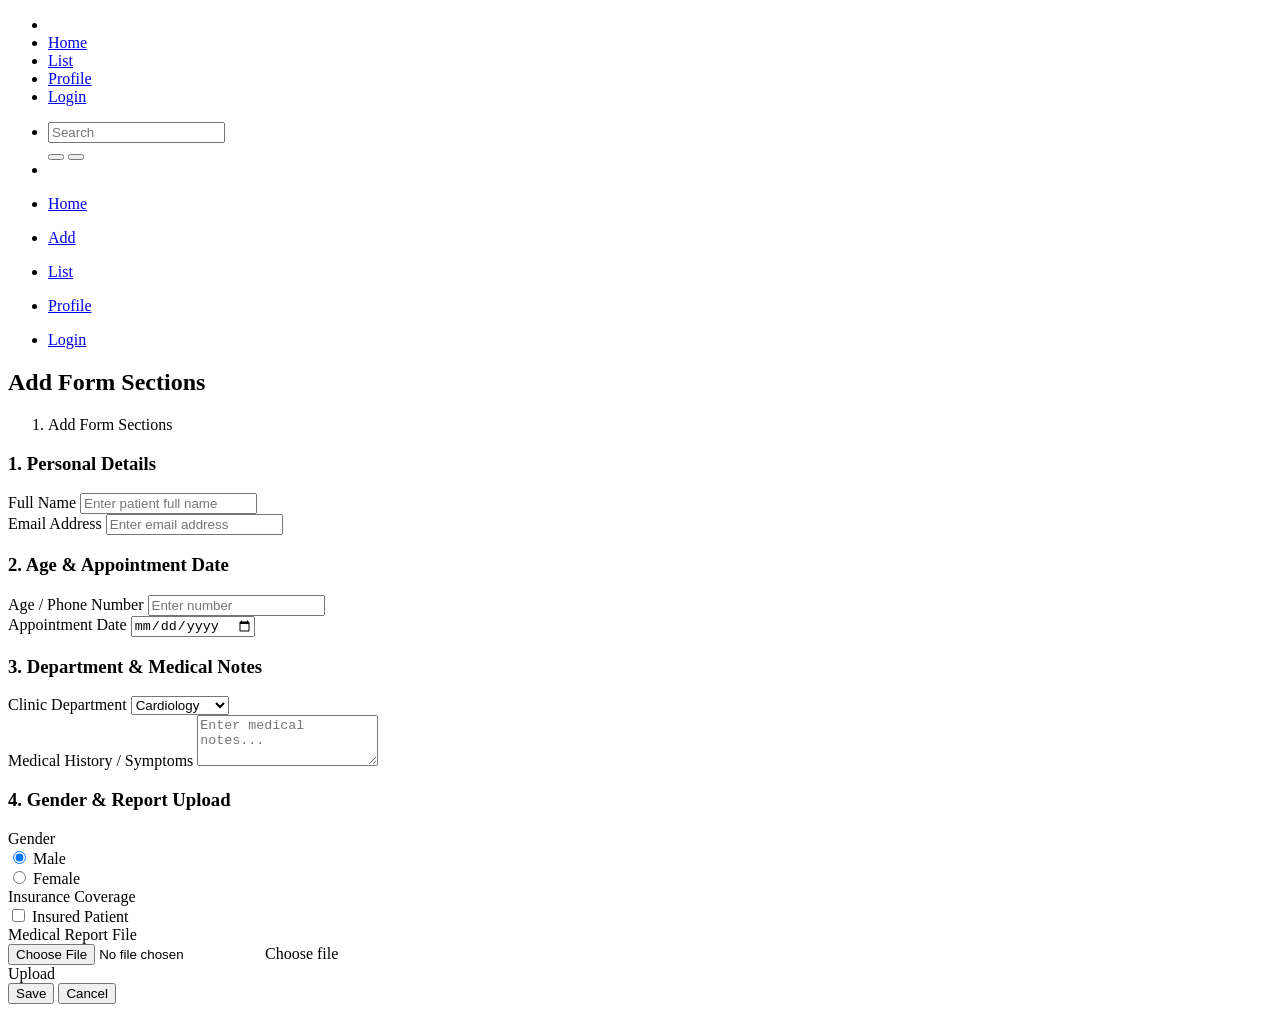
==== add.html @ 3b68492e "Add files via upload" ====
<!DOCTYPE html>
<html lang="en">
<head>
  <meta charset="utf-8">
  <meta name="viewport" content="width=device-width, initial-scale=1">
  <title>MedFlow Clinic Simple Appointment Form</title>

  <!-- Google Font: Source Sans Pro -->
  <link rel="stylesheet" href="https://fonts.googleapis.com/css?family=Source+Sans+Pro:300,400,400i,700&display=fallback">
  <!-- Font Awesome -->
  <link rel="stylesheet" href="../../plugins/fontawesome-free/css/all.min.css">
  <!-- Theme style -->
  <link rel="stylesheet" href="../../dist/css/adminlte.min.css">
</head>

<body class="hold-transition sidebar-mini layout-fixed">
<div class="wrapper">

  <!-- Navbar -->
  <nav class="main-header navbar navbar-expand navbar-white navbar-light">
    <!-- Left navbar links -->
    <ul class="navbar-nav">
      <li class="nav-item">
        <a class="nav-link" data-widget="pushmenu" href="#" role="button"><i class="fas fa-bars"></i></a>
      </li>
      <li class="nav-item d-none d-sm-inline-block">
        <a href="index.html" class="nav-link">Home</a>
      </li>
      <li class="nav-item d-none d-sm-inline-block">
        <a href="List.html" class="nav-link">List</a>
      </li>
      <li class="nav-item d-none d-sm-inline-block">
        <a href="profile.html" class="nav-link">Profile</a>
      </li>
      <li class="nav-item d-none d-sm-inline-block">
        <a href="login.html" class="nav-link">Login</a>
      </li>
    </ul>

    <!-- Right navbar links -->
    <ul class="navbar-nav ml-auto">
      <li class="nav-item">
        <a class="nav-link" data-widget="navbar-search" href="#" role="button">
          <i class="fas fa-search"></i>
        </a>
        <div class="navbar-search-block">
          <form class="form-inline">
            <div class="input-group input-group-sm">
              <input class="form-control form-control-navbar" type="search" placeholder="Search" aria-label="Search">
              <div class="input-group-append">
                <button class="btn btn-navbar" type="submit">
                  <i class="fas fa-search"></i>
                </button>
                <button class="btn btn-navbar" type="button" data-widget="navbar-search">
                  <i class="fas fa-times"></i>
                </button>
              </div>
            </div>
          </form>
        </div>
      </li>
      <li class="nav-item">
        <a class="nav-link" data-widget="fullscreen" href="#" role="button">
          <i class="fas fa-expand-arrows-alt"></i>
        </a>
      </li>
    </ul>
  </nav>
  <!-- /.navbar -->

  <!-- Main Sidebar Container -->
  <aside class="main-sidebar sidebar-dark-primary elevation-4">
    <!-- Brand Logo -->
    <!-- Sidebar -->
    <div class="sidebar">
      <!-- Sidebar Menu -->
      <nav class="mt-2">
    
        <ul class="nav nav-pills nav-sidebar flex-column" data-widget="treeview" role="menu" data-accordion="false">
          <li class="nav-item">
            <a href="index.html" class="nav-link">
              <i class="nav-icon fas fa-home"></i>
              <p>Home</p>
            </a>
          </li>
          <li class="nav-item">
            <a href="add.html" class="nav-link">
              <i class="nav-icon fas fa-plus"></i>
              <p>Add</p>
            </a>
          </li>
          <li class="nav-item">
            <a href="List.html" class="nav-link">
              <i class="nav-icon fas fa-list"></i>
              <p>List</p>
            </a>
          </li>
          <li class="nav-item">
            <a href="profile.html" class="nav-link">
              <i class="nav-icon fas fa-user"></i>
              <p>Profile</p>
            </a>
          </li>
          <li class="nav-item">
            <a href="login.html" class="nav-link">
              <i class="nav-icon fas fa-sign-in-alt"></i>
              <p>Login</p>
            </a>
          </li>
        </ul>
      </nav>
      <!-- /.sidebar-menu -->
    </div>
    <!-- /.sidebar -->
  </aside>

  <!-- Content Wrapper. Contains page content -->
  <div class="content-wrapper">
    <!-- Content Header (Page header) -->
    <section class="content-header">
      <div class="container-fluid">
        <div class="row mb-2">
          <div class="col-sm-6">
            <h1>Add Form Sections</h1>
          </div>
          <div class="col-sm-6">
            <ol class="breadcrumb float-sm-right">
              <li class="breadcrumb-item active">Add Form Sections</li>
            </ol>
          </div>
        </div>
      </div>
    </section>

    <!-- Main content -->
    <section class="content">
      <div class="container-fluid">
        <form>
          <div class="row">

            <!-- SECTION 1: Text & Email Inputs -->
            <div class="col-md-6">
              <div class="card card-primary">
                <div class="card-header">
                  <h3 class="card-title">1. Personal Details</h3>
                </div>
                <div class="card-body">
                  <div class="form-group">
                    <label for="inputText">Full Name</label>
                    <input type="text" class="form-control" id="inputText" placeholder="Enter patient full name">
                  </div>
                  <div class="form-group">
                    <label for="inputEmail">Email Address</label>
                    <input type="email" class="form-control" id="inputEmail" placeholder="Enter email address">
                  </div>
                </div>
              </div>
            </div>

            <!-- SECTION 2: Number & Date Inputs -->
            <div class="col-md-6">
              <div class="card card-info">
                <div class="card-header">
                  <h3 class="card-title">2. Age & Appointment Date</h3>
                </div>
                <div class="card-body">
                  <div class="form-group">
                    <label for="inputNumber">Age / Phone Number</label>
                    <input type="number" class="form-control" id="inputNumber" placeholder="Enter number">
                  </div>
                  <div class="form-group">
                    <label for="inputDate">Appointment Date</label>
                    <input type="date" class="form-control" id="inputDate">
                  </div>
                </div>
              </div>
            </div>

          </div>

          <div class="row">

            <!-- SECTION 3: Select & Textarea -->
            <div class="col-md-6">
              <div class="card card-success">
                <div class="card-header">
                  <h3 class="card-title">3. Department & Medical Notes</h3>
                </div>
                <div class="card-body">
                  <div class="form-group">
                    <label>Clinic Department</label>
                    <select class="form-control">
                      <option>Cardiology</option>
                      <option>Pediatrics</option>
                      <option>Orthopedics</option>
                      <option>Dermatology</option>
                    </select>
                  </div>
                  <div class="form-group">
                    <label>Medical History / Symptoms</label>
                    <textarea class="form-control" rows="3" placeholder="Enter medical notes..."></textarea>
                  </div>
                </div>
              </div>
            </div>

            <!-- SECTION 4: Radios, Checkboxes & File -->
            <div class="col-md-6">
              <div class="card card-warning">
                <div class="card-header">
                  <h3 class="card-title">4. Gender & Report Upload</h3>
                </div>
                <div class="card-body">
                  <div class="form-group">
                    <label>Gender</label>
                    <div class="form-check">
                      <input class="form-check-input" type="radio" name="radioGroup" id="radio1" checked>
                      <label class="form-check-label" for="radio1">Male</label>
                    </div>
                    <div class="form-check">
                      <input class="form-check-input" type="radio" name="radioGroup" id="radio2">
                      <label class="form-check-label" for="radio2">Female</label>
                    </div>
                  </div>

                  <div class="form-group">
                    <label>Insurance Coverage</label>
                    <div class="form-check">
                      <input class="form-check-input" type="checkbox" id="check1">
                      <label class="form-check-label" for="check1">Insured Patient</label>
                    </div>
                  </div>

                  <div class="form-group">
                    <label for="exampleInputFile">Medical Report File</label>
                    <div class="input-group">
                      <div class="custom-file">
                        <input type="file" class="custom-file-input" id="exampleInputFile">
                        <label class="custom-file-label" for="exampleInputFile">Choose file</label>
                      </div>
                      <div class="input-group-append">
                        <span class="input-group-text">Upload</span>
                      </div>
                    </div>
                  </div>

                </div>
              </div>
            </div>

          </div>

          <!-- Form Global Footer with Save & Cancel Buttons -->
          <div class="row">
            <div class="col-md-12">
              <div class="card">
                <div class="card-footer">
                  <button type="submit" class="btn btn-primary">Save</button>
                  <button type="button" class="btn btn-default float-right">Cancel</button>
                </div>
              </div>
            </div>
          </div>

        </form>
      </div><!-- /.container-fluid -->
    </section>
    <!-- /.content -->
  </div>
  <!-- /.content-wrapper -->

  <!-- Control Sidebar (separate from main-sidebar) -->
  <aside class="control-sidebar control-sidebar-dark">
    <!-- Control sidebar content goes here -->
  </aside>
  <!-- /.control-sidebar -->

</div>
<!-- ./wrapper -->

<section>
<!-- jQuery -->
<script src="../../plugins/jquery/jquery.min.js"></script>
<!-- Bootstrap 4 -->
<script src="../../plugins/bootstrap/js/bootstrap.bundle.min.js"></script>
<!-- bs-custom-file-input -->
<script src="../../plugins/bs-custom-file-input/bs-custom-file-input.min.js"></script>
<!-- AdminLTE App -->
<script src="../../dist/js/adminlte.min.js"></script>
<!-- Page specific script -->
<script>
$(function () {
  bsCustomFileInput.init();
});
</script>
</section>
</body>
</html>
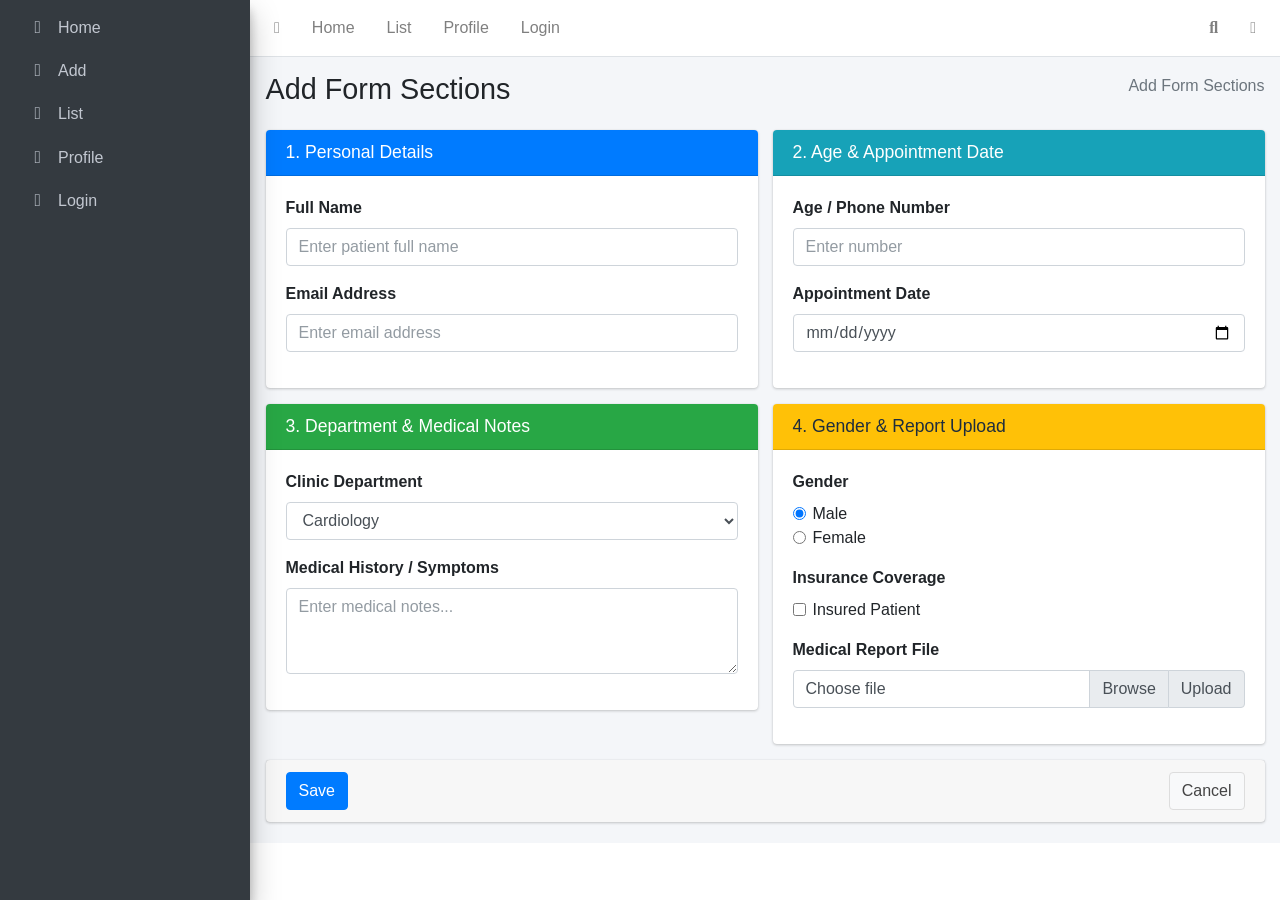
==== commit 2e28d832: "Add files via upload" ====
--- a/add.html
+++ b/add.html
@@ -8,9 +8,9 @@
   <!-- Google Font: Source Sans Pro -->
   <link rel="stylesheet" href="https://fonts.googleapis.com/css?family=Source+Sans+Pro:300,400,400i,700&display=fallback">
   <!-- Font Awesome -->
-  <link rel="stylesheet" href="../../plugins/fontawesome-free/css/all.min.css">
+  <link rel="stylesheet" href="all.min.css">
   <!-- Theme style -->
-  <link rel="stylesheet" href="../../dist/css/adminlte.min.css">
+  <link rel="stylesheet" href="adminlte.min.css">
 </head>
 
 <body class="hold-transition sidebar-mini layout-fixed">
@@ -75,7 +75,6 @@
     <div class="sidebar">
       <!-- Sidebar Menu -->
       <nav class="mt-2">
-    
         <ul class="nav nav-pills nav-sidebar flex-column" data-widget="treeview" role="menu" data-accordion="false">
           <li class="nav-item">
             <a href="index.html" class="nav-link">
@@ -280,13 +279,13 @@
 
 <section>
 <!-- jQuery -->
-<script src="../../plugins/jquery/jquery.min.js"></script>
+<script src="jquery.min.js"></script>
 <!-- Bootstrap 4 -->
-<script src="../../plugins/bootstrap/js/bootstrap.bundle.min.js"></script>
+<script src="bootstrap.bundle.min.js"></script>
 <!-- bs-custom-file-input -->
-<script src="../../plugins/bs-custom-file-input/bs-custom-file-input.min.js"></script>
+<script src="bs-custom-file-input.min.js"></script>
 <!-- AdminLTE App -->
-<script src="../../dist/js/adminlte.min.js"></script>
+<script src="adminlte.min.js"></script>
 <!-- Page specific script -->
 <script>
 $(function () {
@@ -295,4 +294,4 @@
 </script>
 </section>
 </body>
-</html>+</html>
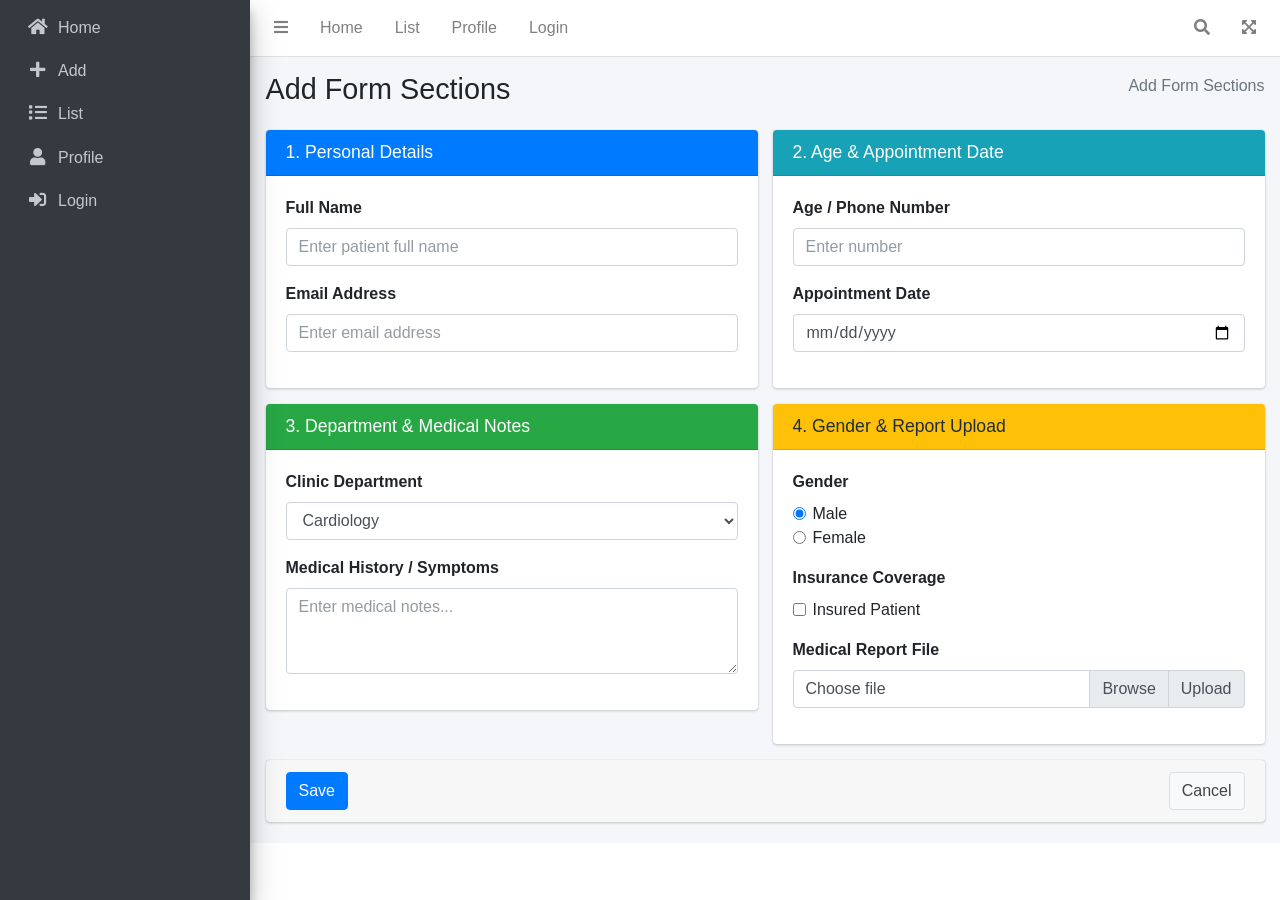
==== commit 27a5e92a: "Add files via upload" ====
--- a/add.html
+++ b/add.html
@@ -8,6 +8,7 @@
   <!-- Google Font: Source Sans Pro -->
   <link rel="stylesheet" href="https://fonts.googleapis.com/css?family=Source+Sans+Pro:300,400,400i,700&display=fallback">
   <!-- Font Awesome -->
+  <link rel="stylesheet" href="https://cdnjs.cloudflare.com/ajax/libs/font-awesome/5.15.4/css/all.min.css">
   <link rel="stylesheet" href="all.min.css">
   <!-- Theme style -->
   <link rel="stylesheet" href="adminlte.min.css">
@@ -18,7 +19,6 @@
 
   <!-- Navbar -->
   <nav class="main-header navbar navbar-expand navbar-white navbar-light">
-    <!-- Left navbar links -->
     <ul class="navbar-nav">
       <li class="nav-item">
         <a class="nav-link" data-widget="pushmenu" href="#" role="button"><i class="fas fa-bars"></i></a>
@@ -37,7 +37,6 @@
       </li>
     </ul>
 
-    <!-- Right navbar links -->
     <ul class="navbar-nav ml-auto">
       <li class="nav-item">
         <a class="nav-link" data-widget="navbar-search" href="#" role="button">
@@ -66,14 +65,10 @@
       </li>
     </ul>
   </nav>
-  <!-- /.navbar -->
 
   <!-- Main Sidebar Container -->
   <aside class="main-sidebar sidebar-dark-primary elevation-4">
-    <!-- Brand Logo -->
-    <!-- Sidebar -->
     <div class="sidebar">
-      <!-- Sidebar Menu -->
       <nav class="mt-2">
         <ul class="nav nav-pills nav-sidebar flex-column" data-widget="treeview" role="menu" data-accordion="false">
           <li class="nav-item">
@@ -108,14 +103,10 @@
           </li>
         </ul>
       </nav>
-      <!-- /.sidebar-menu -->
     </div>
-    <!-- /.sidebar -->
   </aside>
 
-  <!-- Content Wrapper. Contains page content -->
   <div class="content-wrapper">
-    <!-- Content Header (Page header) -->
     <section class="content-header">
       <div class="container-fluid">
         <div class="row mb-2">
@@ -131,13 +122,11 @@
       </div>
     </section>
 
-    <!-- Main content -->
     <section class="content">
       <div class="container-fluid">
         <form>
           <div class="row">
 
-            <!-- SECTION 1: Text & Email Inputs -->
             <div class="col-md-6">
               <div class="card card-primary">
                 <div class="card-header">
@@ -156,7 +145,6 @@
               </div>
             </div>
 
-            <!-- SECTION 2: Number & Date Inputs -->
             <div class="col-md-6">
               <div class="card card-info">
                 <div class="card-header">
@@ -179,7 +167,6 @@
 
           <div class="row">
 
-            <!-- SECTION 3: Select & Textarea -->
             <div class="col-md-6">
               <div class="card card-success">
                 <div class="card-header">
@@ -203,7 +190,6 @@
               </div>
             </div>
 
-            <!-- SECTION 4: Radios, Checkboxes & File -->
             <div class="col-md-6">
               <div class="card card-warning">
                 <div class="card-header">
@@ -249,7 +235,6 @@
 
           </div>
 
-          <!-- Form Global Footer with Save & Cancel Buttons -->
           <div class="row">
             <div class="col-md-12">
               <div class="card">
@@ -262,36 +247,23 @@
           </div>
 
         </form>
-      </div><!-- /.container-fluid -->
+      </div>
     </section>
-    <!-- /.content -->
   </div>
-  <!-- /.content-wrapper -->
-
-  <!-- Control Sidebar (separate from main-sidebar) -->
-  <aside class="control-sidebar control-sidebar-dark">
-    <!-- Control sidebar content goes here -->
-  </aside>
-  <!-- /.control-sidebar -->
-
+
+  <aside class="control-sidebar control-sidebar-dark"></aside>
 </div>
-<!-- ./wrapper -->
-
-<section>
-<!-- jQuery -->
+
 <script src="jquery.min.js"></script>
-<!-- Bootstrap 4 -->
 <script src="bootstrap.bundle.min.js"></script>
-<!-- bs-custom-file-input -->
 <script src="bs-custom-file-input.min.js"></script>
-<!-- AdminLTE App -->
 <script src="adminlte.min.js"></script>
-<!-- Page specific script -->
 <script>
 $(function () {
-  bsCustomFileInput.init();
+  if (typeof bsCustomFileInput !== 'undefined') {
+    bsCustomFileInput.init();
+  }
 });
 </script>
-</section>
 </body>
-</html>
+</html>
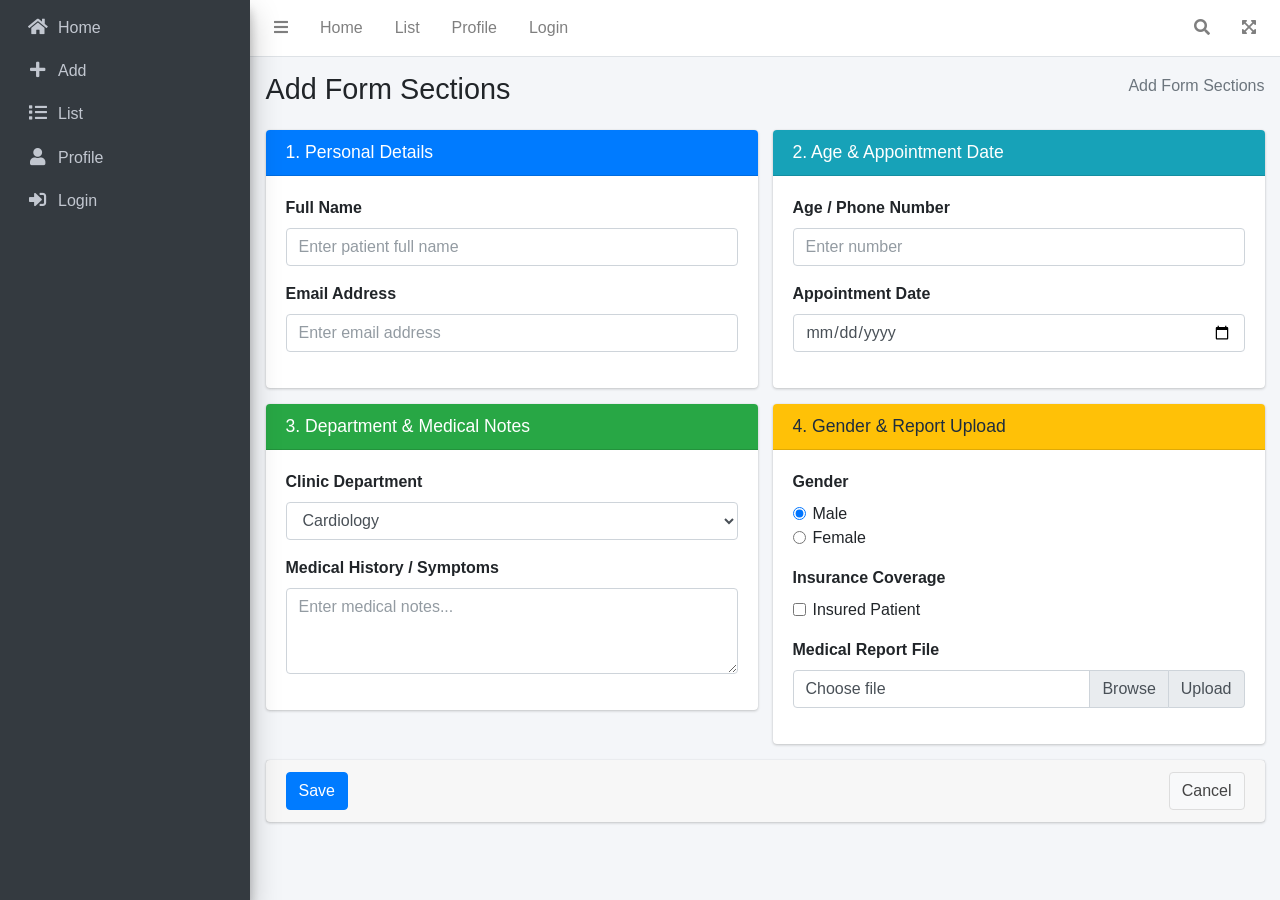
==== commit b7fd84cd: "Add files via upload" ====
--- a/add.html
+++ b/add.html
@@ -265,5 +265,8 @@
   }
 });
 </script>
+<script src="jquery.min.js"></script>
+<script src="bootstrap.bundle.min.js"></script>
+<script src="adminlte.min.js"></script>
 </body>
 </html>
